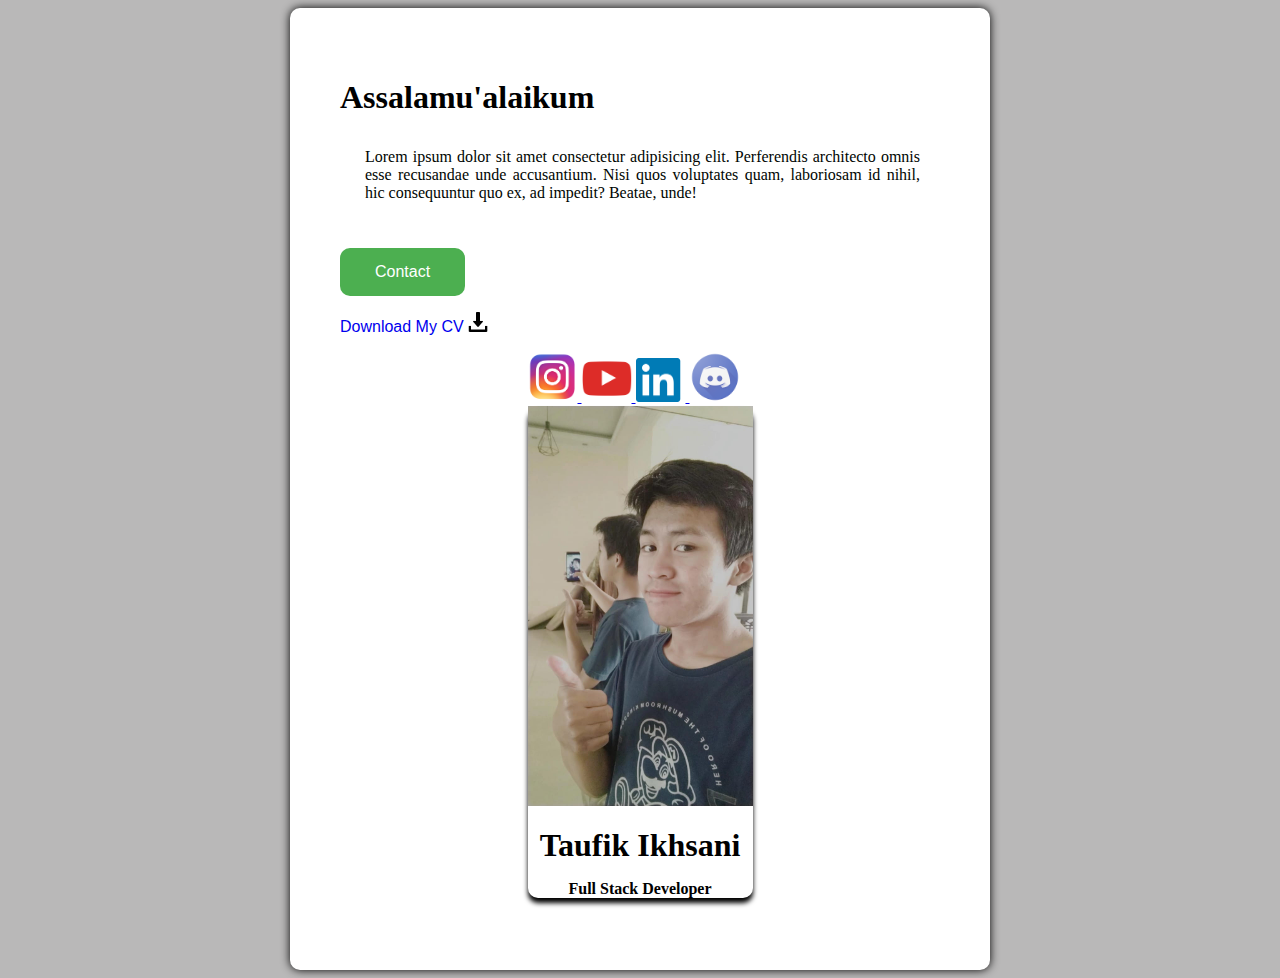
==== index.html @ f36b7d16 "Day1 Uploading" ====
<html>
    <head>
        <title> Day 1 Taufik B48</title>
    </head>
    <body style="background-color: rgb(185, 184, 184);">

        <div style="background-color: white; padding: 50px; width: 600px; border: 2px ; box-shadow: 0px 0px 10px; border-radius: 10px; margin: auto;">
        <h1>
            Assalamu'alaikum
        </h1>
        <p  style="color: rgb(0, 5, 1); text-align: justify ; padding: 10px 20px 30px 25px;;">Lorem ipsum dolor sit amet consectetur adipisicing elit. Perferendis architecto omnis esse recusandae unde accusantium. Nisi quos voluptates quam, laboriosam id nihil, hic consequuntur quo ex, ad impedit? Beatae, unde!
        </p>
        <button type="button" style="background-color: #4CAF50; border: none; color: white;padding: 15px 35px;text-align: center text-decoration: none; display: inline-block ;border-radius: 10px;"><a href="https://wa.me/qr/YPN6Q4BTEREIB1" style="font-family: 'Franklin Gothic Medium', 'Arial Narrow', Arial, sans-serif; color: white; font-weight: 200; font-size: medium; text-decoration: none;"> Contact </a></button>

        <p style="font-family:'Franklin Gothic Medium', 'Arial Narrow', Arial, sans-serif;"><a href="https://drive.google.com/file/d/17CUAUI2k9DwM5jDeUCiHH0WFLPPY012Q/view?usp=sharing" style="text-decoration: none;">Download My CV <img src="image/download.png" style="width: 20px;"></a></p>

            <div style="background-color: white; width: 225px; border: 20px ;  margin: auto;">

                    <a href="https://www.instagram.com/taufikikhs/?hl=id" >
                    <img src="image/ig.png" width="80" border=0 style="width: 50px; " >
                    </a>
                    <a href="https://www.youtube.com/channel/UC6KxbzyPT2Bq9d8nvzQdCqA">
                    <img src="image/yt.png" width="80" border=0 style="width: 50px;">
                    </a>
                    <a href="https://www.linkedin.com/in/taufik-ikhsani-76a835259/">
                    <img src="image/linked.png" width="80" border=0 style="width: 50px;">
                    </a>
                    <a href="https://discord.gg/sdqPVBtA">
                    <img src="image/discord.png" width="80" border=0 style="width: 50px;">
                    </a>
            </div>
        
        <div style="background-color: white; width: 225px; border: 20px ; box-shadow: 0px 5px 5px; border-radius: 10px; margin: auto;">
            <img src="image/fotoku.jpg" style=" width: 225px;  ">
            <h1 style="text-align: center;">Taufik Ikhsani
            <p style="font-size: medium;">Full Stack Developer</p></h1>
        </div>
    </div>
    </body>
</html>
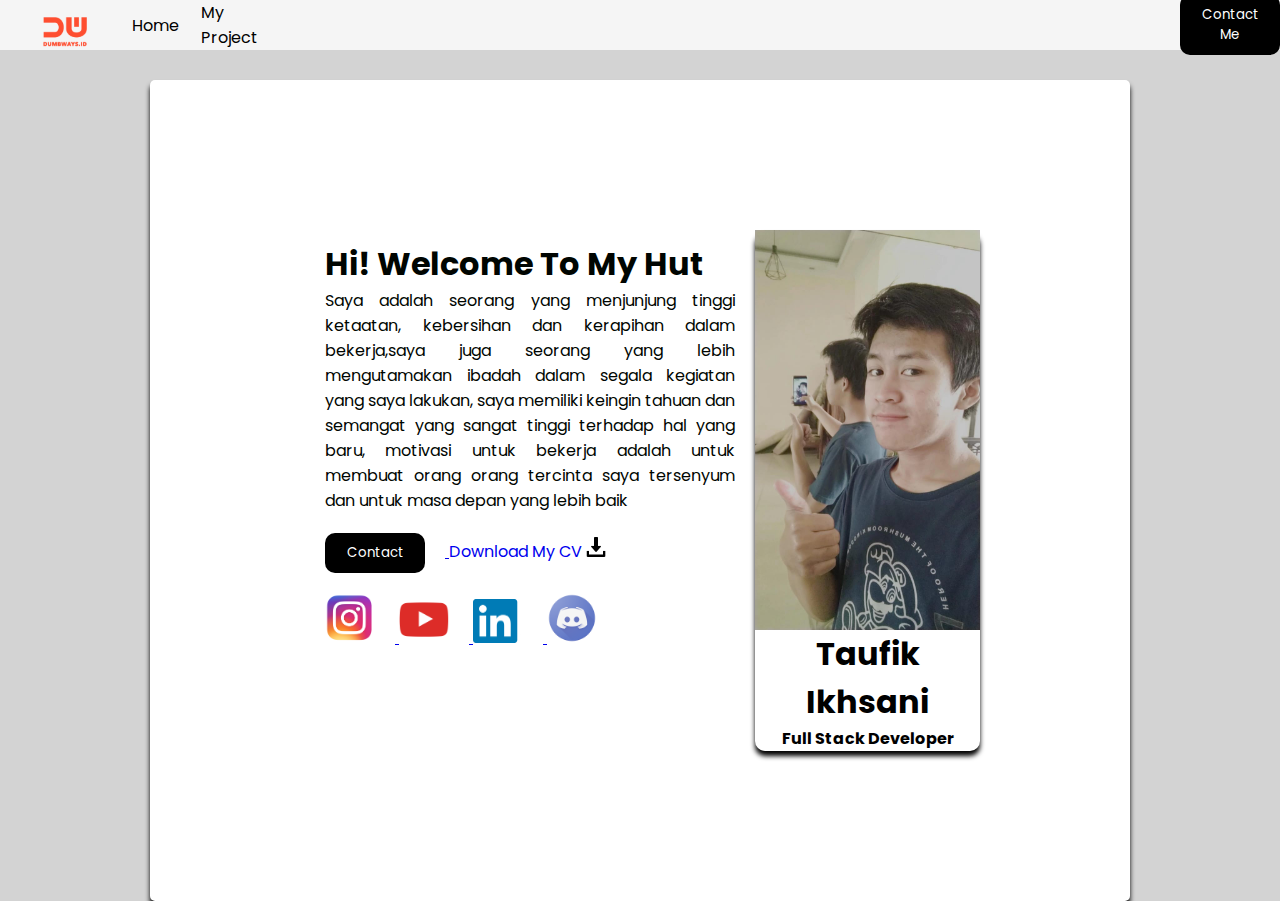
==== commit d505e1cf: "Uploading Day 2" ====
--- a/index.html
+++ b/index.html
@@ -1,40 +1,82 @@
 <html>
     <head>
-        <title> Day 1 Taufik B48</title>
+        <title>
+            Index
+        </title>
+        <link rel="icon" type="image/x-icon" href="image/mylogo.png">
+                <link rel="stylesheet" href="css/styleindex.css" />
     </head>
-    <body style="background-color: rgb(185, 184, 184);">
+    <body>
+        <nav>
+            <ul>
+                <li>
+                <img class="hover" src="image/logo.png">
+                </li>
+                <li>
+                    <a href="index.html">Home</a>
+                </li>
+                <li>
+                    <a href="https://github.com/taufikikhs/b48-taufik-ikhsani">My Project</a>
+                </li>
+                </ul>
+    
+                    <div class="nav-right">
+                       <a href="contact.html"> <button class="button-atas button-1">Contact Me</button></a>
+                    </div>       
+        </nav>
+<div class="card">
+    <div class="content">
+        <h1>Hi! Welcome To My Hut</h1>
+    <p>Saya adalah seorang yang menjunjung
+        tinggi ketaatan, kebersihan dan kerapihan
+        dalam bekerja,saya juga seorang yang
+        lebih mengutamakan ibadah dalam segala
+        kegiatan yang saya lakukan, saya memiliki
+        keingin tahuan dan semangat yang sangat
+        tinggi terhadap hal yang baru, motivasi
+        untuk bekerja adalah untuk membuat
+        orang orang tercinta saya tersenyum dan
+        untuk masa depan yang lebih baik</p>
+    <div>
+        
 
-        <div style="background-color: white; padding: 50px; width: 600px; border: 2px ; box-shadow: 0px 0px 10px; border-radius: 10px; margin: auto;">
-        <h1>
-            Assalamu'alaikum
-        </h1>
-        <p  style="color: rgb(0, 5, 1); text-align: justify ; padding: 10px 20px 30px 25px;;">Lorem ipsum dolor sit amet consectetur adipisicing elit. Perferendis architecto omnis esse recusandae unde accusantium. Nisi quos voluptates quam, laboriosam id nihil, hic consequuntur quo ex, ad impedit? Beatae, unde!
-        </p>
-        <button type="button" style="background-color: #4CAF50; border: none; color: white;padding: 15px 35px;text-align: center text-decoration: none; display: inline-block ;border-radius: 10px;"><a href="https://wa.me/qr/YPN6Q4BTEREIB1" style="font-family: 'Franklin Gothic Medium', 'Arial Narrow', Arial, sans-serif; color: white; font-weight: 200; font-size: medium; text-decoration: none;"> Contact </a></button>
+            <a href="https://wa.me/qr/YPN6Q4BTEREIB1"> 
+                <button class="kontak kontakhov">Contact</button>
+            </a>
+     
+            <a href="https://drive.google.com/file/d/17CUAUI2k9DwM5jDeUCiHH0WFLPPY012Q/view?usp=sharing" class="download">Download My CV <img src="image/download.png" class="download"></a>
 
-        <p style="font-family:'Franklin Gothic Medium', 'Arial Narrow', Arial, sans-serif;"><a href="https://drive.google.com/file/d/17CUAUI2k9DwM5jDeUCiHH0WFLPPY012Q/view?usp=sharing" style="text-decoration: none;">Download My CV <img src="image/download.png" style="width: 20px;"></a></p>
+    </div>
 
-            <div style="background-color: white; width: 225px; border: 20px ;  margin: auto;">
+    <div>
 
-                    <a href="https://www.instagram.com/taufikikhs/?hl=id" >
-                    <img src="image/ig.png" width="80" border=0 style="width: 50px; " >
-                    </a>
-                    <a href="https://www.youtube.com/channel/UC6KxbzyPT2Bq9d8nvzQdCqA">
-                    <img src="image/yt.png" width="80" border=0 style="width: 50px;">
-                    </a>
-                    <a href="https://www.linkedin.com/in/taufik-ikhsani-76a835259/">
-                    <img src="image/linked.png" width="80" border=0 style="width: 50px;">
-                    </a>
-                    <a href="https://discord.gg/sdqPVBtA">
-                    <img src="image/discord.png" width="80" border=0 style="width: 50px;">
-                    </a>
-            </div>
+            <a href="https://www.instagram.com/taufikikhs/?hl=id" class="ig" >
+            <img class="hover" src="image/ig.png" width="50px"  >
+            </a>
+
+            <a href="https://www.youtube.com/channel/UC6KxbzyPT2Bq9d8nvzQdCqA" class="yt">
+            <img class="hover" src="image/yt.png" width="50px"  >
+            </a>
+
+            <a href="https://www.linkedin.com/in/taufik-ikhsani-76a835259/" class="link">
+            <img class="hover" src="image/linked.png" width="50px" >
+            </a>
+
+            <a href="https://discord.gg/sdqPVBtA" class="dis">
+            <img class="hover" src="image/discord.png" width="50px" >
+            </a>
+        </div>
         
-        <div style="background-color: white; width: 225px; border: 20px ; box-shadow: 0px 5px 5px; border-radius: 10px; margin: auto;">
-            <img src="image/fotoku.jpg" style=" width: 225px;  ">
+    </div>
+    
+    <div class="foto">
+            <img src="image/fotoku.jpg" class="fotoku">
             <h1 style="text-align: center;">Taufik Ikhsani
             <p style="font-size: medium;">Full Stack Developer</p></h1>
         </div>
+        
     </div>
+</div>
+        
     </body>
 </html>--- a/css/styleindex.css
+++ b/css/styleindex.css
@@ -0,0 +1,145 @@
+@import url('https://fonts.googleapis.com/css2?family=Poppins&display=swap');
+* {
+
+    margin:0 ;
+    font-family: 'Poppins', sans-serif;
+}
+body {
+    background-color: lightgray;
+}
+nav{
+    display: flex;
+    background-color: whitesmoke;
+    height: 50px;
+}
+
+nav ul {
+    display: flex;
+    flex-direction: row;
+    align-items: center;
+    height: 100%;
+    gap: 22px;
+}
+
+nav ul li {
+    list-style-type: none;
+    
+
+}
+nav ul img {
+    width: 50px;
+    height: 30px;
+    margin-top: 7px;
+    object-fit: contain;
+}
+
+nav ul li a {
+    text-decoration: none;
+    color: black;
+}
+
+a:hover{
+    text-decoration: aqua;
+    font-size: large;
+  }
+a:active{
+    font-weight: 800;
+}
+.nav-right{
+
+    display: flex;
+    flex-direction: row;
+    align-items: center;
+    justify-content: flex-end;
+    width: 78%;
+    
+}
+
+.button-atas {
+    background-color: black;
+    color: white;
+    width: 100px;
+    padding: 10px;
+    border-radius: 10px;
+    border-style: none;
+    cursor: pointer;
+    
+}
+
+.button-1:hover{
+    background-color: grey;
+  color: black;
+  font-weight: bold;
+
+}
+
+.card {
+       display: flex;
+       flex-direction: row;
+       justify-content: center;
+       background-color: white;
+       padding: 150px; 
+       border: 2px ;
+       box-shadow: 0px 5px 5px;
+       border-radius: 5px; 
+       margin-top: 30px;
+       margin-right: 150px;
+       margin-left: 150px;
+}
+.content {
+    color: rgb(0, 5, 1); 
+    text-align: justify ; 
+    padding: 10px 20px 30px 25px;
+
+}
+
+.kontak {
+    background-color: black;
+    margin-top: 20px;
+    margin-right: 20px;
+    color: white;
+    width: 100px;
+    padding: 10px;
+    border-radius: 10px;
+    border-style: none;
+    cursor: pointer;
+}
+.kontakhov:hover{
+    background-color: grey;
+    color: black;
+    font-weight: bold;
+}
+.download {
+    text-decoration: none;
+    width: 20px;
+    gap: 50px;
+}
+
+
+.foto {
+        background-color: white;
+        width: 225px;
+        border: 20px ; 
+        box-shadow: 0px 5px 5px;
+        border-radius: 10px; 
+        margin: auto;
+}
+
+.fotoku { 
+    width: 225px; 
+}
+
+.hover {
+    margin-top: 20px;
+    margin-right: 20px;
+     -webkit-transition-duration: 0.5s;
+     -moz-transition-duration: 0.5s;
+      -o-transition-duration: 0.5s;
+     } 
+
+.hover:hover { -webkit-transform:scale(1.2);
+     -moz-transform:scale(1.2);
+      -o-transform:scale(1.2); 
+      opacity: 1;
+       z-index: 2;
+     }
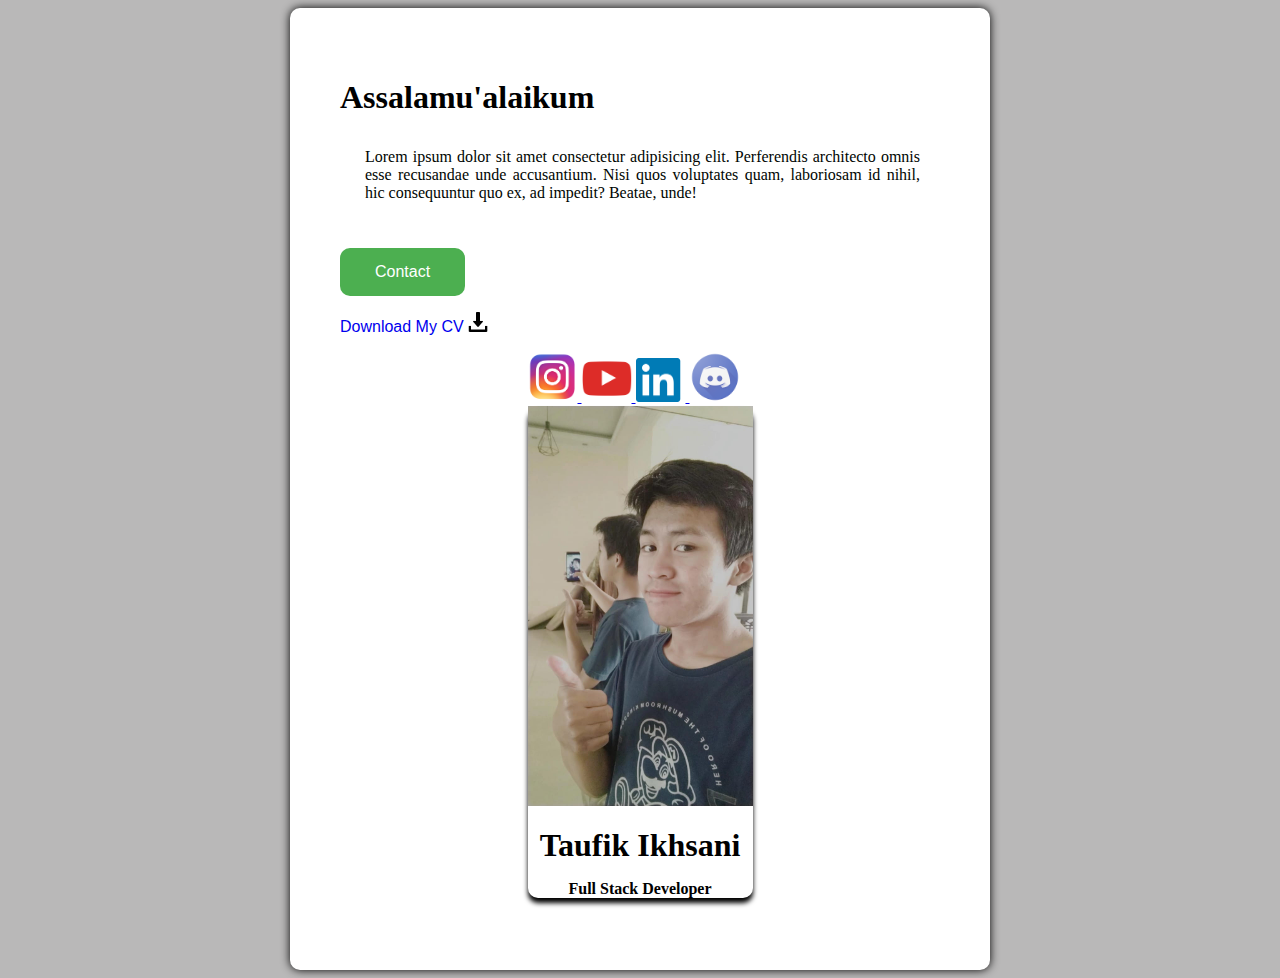
==== commit 6ec7cf08: "Merge pull request #1 from taufikikhs/day1" ====
--- a/index.html
+++ b/index.html
@@ -1,82 +1,40 @@
 <html>
     <head>
-        <title>
-            Index
-        </title>
-        <link rel="icon" type="image/x-icon" href="image/mylogo.png">
-                <link rel="stylesheet" href="css/styleindex.css" />
+        <title> Day 1 Taufik B48</title>
     </head>
-    <body>
-        <nav>
-            <ul>
-                <li>
-                <img class="hover" src="image/logo.png">
-                </li>
-                <li>
-                    <a href="index.html">Home</a>
-                </li>
-                <li>
-                    <a href="https://github.com/taufikikhs/b48-taufik-ikhsani">My Project</a>
-                </li>
-                </ul>
-    
-                    <div class="nav-right">
-                       <a href="contact.html"> <button class="button-atas button-1">Contact Me</button></a>
-                    </div>       
-        </nav>
-<div class="card">
-    <div class="content">
-        <h1>Hi! Welcome To My Hut</h1>
-    <p>Saya adalah seorang yang menjunjung
-        tinggi ketaatan, kebersihan dan kerapihan
-        dalam bekerja,saya juga seorang yang
-        lebih mengutamakan ibadah dalam segala
-        kegiatan yang saya lakukan, saya memiliki
-        keingin tahuan dan semangat yang sangat
-        tinggi terhadap hal yang baru, motivasi
-        untuk bekerja adalah untuk membuat
-        orang orang tercinta saya tersenyum dan
-        untuk masa depan yang lebih baik</p>
-    <div>
+    <body style="background-color: rgb(185, 184, 184);">
+
+        <div style="background-color: white; padding: 50px; width: 600px; border: 2px ; box-shadow: 0px 0px 10px; border-radius: 10px; margin: auto;">
+        <h1>
+            Assalamu'alaikum
+        </h1>
+        <p  style="color: rgb(0, 5, 1); text-align: justify ; padding: 10px 20px 30px 25px;;">Lorem ipsum dolor sit amet consectetur adipisicing elit. Perferendis architecto omnis esse recusandae unde accusantium. Nisi quos voluptates quam, laboriosam id nihil, hic consequuntur quo ex, ad impedit? Beatae, unde!
+        </p>
+        <button type="button" style="background-color: #4CAF50; border: none; color: white;padding: 15px 35px;text-align: center text-decoration: none; display: inline-block ;border-radius: 10px;"><a href="https://wa.me/qr/YPN6Q4BTEREIB1" style="font-family: 'Franklin Gothic Medium', 'Arial Narrow', Arial, sans-serif; color: white; font-weight: 200; font-size: medium; text-decoration: none;"> Contact </a></button>
+
+        <p style="font-family:'Franklin Gothic Medium', 'Arial Narrow', Arial, sans-serif;"><a href="https://drive.google.com/file/d/17CUAUI2k9DwM5jDeUCiHH0WFLPPY012Q/view?usp=sharing" style="text-decoration: none;">Download My CV <img src="image/download.png" style="width: 20px;"></a></p>
+
+            <div style="background-color: white; width: 225px; border: 20px ;  margin: auto;">
+
+                    <a href="https://www.instagram.com/taufikikhs/?hl=id" >
+                    <img src="image/ig.png" width="80" border=0 style="width: 50px; " >
+                    </a>
+                    <a href="https://www.youtube.com/channel/UC6KxbzyPT2Bq9d8nvzQdCqA">
+                    <img src="image/yt.png" width="80" border=0 style="width: 50px;">
+                    </a>
+                    <a href="https://www.linkedin.com/in/taufik-ikhsani-76a835259/">
+                    <img src="image/linked.png" width="80" border=0 style="width: 50px;">
+                    </a>
+                    <a href="https://discord.gg/sdqPVBtA">
+                    <img src="image/discord.png" width="80" border=0 style="width: 50px;">
+                    </a>
+            </div>
         
-
-            <a href="https://wa.me/qr/YPN6Q4BTEREIB1"> 
-                <button class="kontak kontakhov">Contact</button>
-            </a>
-     
-            <a href="https://drive.google.com/file/d/17CUAUI2k9DwM5jDeUCiHH0WFLPPY012Q/view?usp=sharing" class="download">Download My CV <img src="image/download.png" class="download"></a>
-
-    </div>
-
-    <div>
-
-            <a href="https://www.instagram.com/taufikikhs/?hl=id" class="ig" >
-            <img class="hover" src="image/ig.png" width="50px"  >
-            </a>
-
-            <a href="https://www.youtube.com/channel/UC6KxbzyPT2Bq9d8nvzQdCqA" class="yt">
-            <img class="hover" src="image/yt.png" width="50px"  >
-            </a>
-
-            <a href="https://www.linkedin.com/in/taufik-ikhsani-76a835259/" class="link">
-            <img class="hover" src="image/linked.png" width="50px" >
-            </a>
-
-            <a href="https://discord.gg/sdqPVBtA" class="dis">
-            <img class="hover" src="image/discord.png" width="50px" >
-            </a>
-        </div>
-        
-    </div>
-    
-    <div class="foto">
-            <img src="image/fotoku.jpg" class="fotoku">
+        <div style="background-color: white; width: 225px; border: 20px ; box-shadow: 0px 5px 5px; border-radius: 10px; margin: auto;">
+            <img src="image/fotoku.jpg" style=" width: 225px;  ">
             <h1 style="text-align: center;">Taufik Ikhsani
             <p style="font-size: medium;">Full Stack Developer</p></h1>
         </div>
-        
     </div>
-</div>
-        
     </body>
 </html>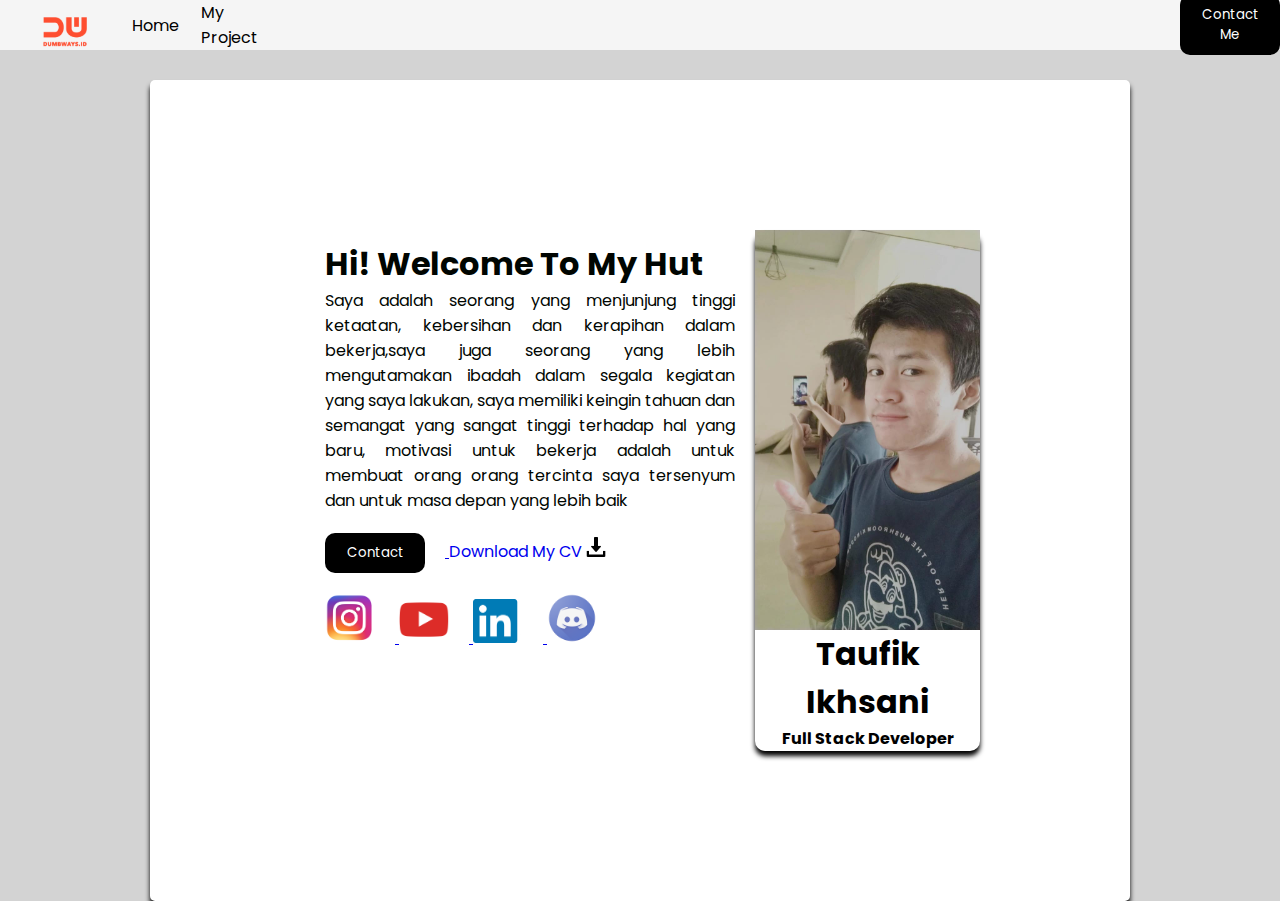
==== commit ea9c5b18: "Day 3 Done" ====
--- a/index.html
+++ b/index.html
@@ -1,40 +1,82 @@
 <html>
     <head>
-        <title> Day 1 Taufik B48</title>
+        <title>
+            Index
+        </title>
+        <link rel="icon" type="image/x-icon" href="image/mylogo.png">
+                <link rel="stylesheet" href="css/styleindex.css" />
     </head>
-    <body style="background-color: rgb(185, 184, 184);">
+    <body>
+        <nav>
+            <ul>
+                <li>
+               <a href="https://dumbways.id/"><img class="hover" src="image/logo.png" href ></a> 
+                </li>
+                <li>
+                    <a href="index.html">Home</a>
+                </li>
+                <li>
+                    <a href="https://github.com/taufikikhs/b48s1-taufik/tree/master">My Project</a>
+                </li>
+                </ul>
+    
+                    <div class="nav-right">
+                       <a href="contact.html"> <button class="button-atas button-1">Contact Me</button></a>
+                    </div>       
+        </nav>
+<div class="card">
+    <div class="content">
+        <h1>Hi! Welcome To My Hut</h1>
+    <p>Saya adalah seorang yang menjunjung
+        tinggi ketaatan, kebersihan dan kerapihan
+        dalam bekerja,saya juga seorang yang
+        lebih mengutamakan ibadah dalam segala
+        kegiatan yang saya lakukan, saya memiliki
+        keingin tahuan dan semangat yang sangat
+        tinggi terhadap hal yang baru, motivasi
+        untuk bekerja adalah untuk membuat
+        orang orang tercinta saya tersenyum dan
+        untuk masa depan yang lebih baik</p>
+    <div>
+        
 
-        <div style="background-color: white; padding: 50px; width: 600px; border: 2px ; box-shadow: 0px 0px 10px; border-radius: 10px; margin: auto;">
-        <h1>
-            Assalamu'alaikum
-        </h1>
-        <p  style="color: rgb(0, 5, 1); text-align: justify ; padding: 10px 20px 30px 25px;;">Lorem ipsum dolor sit amet consectetur adipisicing elit. Perferendis architecto omnis esse recusandae unde accusantium. Nisi quos voluptates quam, laboriosam id nihil, hic consequuntur quo ex, ad impedit? Beatae, unde!
-        </p>
-        <button type="button" style="background-color: #4CAF50; border: none; color: white;padding: 15px 35px;text-align: center text-decoration: none; display: inline-block ;border-radius: 10px;"><a href="https://wa.me/qr/YPN6Q4BTEREIB1" style="font-family: 'Franklin Gothic Medium', 'Arial Narrow', Arial, sans-serif; color: white; font-weight: 200; font-size: medium; text-decoration: none;"> Contact </a></button>
+            <a href="https://wa.me/qr/YPN6Q4BTEREIB1"> 
+                <button class="kontak kontakhov">Contact</button>
+            </a>
+     
+            <a href="https://drive.google.com/file/d/17CUAUI2k9DwM5jDeUCiHH0WFLPPY012Q/view?usp=sharing" class="download">Download My CV <img src="image/download.png" class="download"></a>
 
-        <p style="font-family:'Franklin Gothic Medium', 'Arial Narrow', Arial, sans-serif;"><a href="https://drive.google.com/file/d/17CUAUI2k9DwM5jDeUCiHH0WFLPPY012Q/view?usp=sharing" style="text-decoration: none;">Download My CV <img src="image/download.png" style="width: 20px;"></a></p>
+    </div>
 
-            <div style="background-color: white; width: 225px; border: 20px ;  margin: auto;">
+    <div>
 
-                    <a href="https://www.instagram.com/taufikikhs/?hl=id" >
-                    <img src="image/ig.png" width="80" border=0 style="width: 50px; " >
-                    </a>
-                    <a href="https://www.youtube.com/channel/UC6KxbzyPT2Bq9d8nvzQdCqA">
-                    <img src="image/yt.png" width="80" border=0 style="width: 50px;">
-                    </a>
-                    <a href="https://www.linkedin.com/in/taufik-ikhsani-76a835259/">
-                    <img src="image/linked.png" width="80" border=0 style="width: 50px;">
-                    </a>
-                    <a href="https://discord.gg/sdqPVBtA">
-                    <img src="image/discord.png" width="80" border=0 style="width: 50px;">
-                    </a>
-            </div>
+            <a href="https://www.instagram.com/taufikikhs/?hl=id" class="ig" >
+            <img class="hover" src="image/ig.png" width="50px"  >
+            </a>
+
+            <a href="https://www.youtube.com/channel/UC6KxbzyPT2Bq9d8nvzQdCqA" class="yt">
+            <img class="hover" src="image/yt.png" width="50px"  >
+            </a>
+
+            <a href="https://www.linkedin.com/in/taufik-ikhsani-76a835259/" class="link">
+            <img class="hover" src="image/linked.png" width="50px" >
+            </a>
+
+            <a href="https://discord.gg/sdqPVBtA" class="dis">
+            <img class="hover" src="image/discord.png" width="50px" >
+            </a>
+        </div>
         
-        <div style="background-color: white; width: 225px; border: 20px ; box-shadow: 0px 5px 5px; border-radius: 10px; margin: auto;">
-            <img src="image/fotoku.jpg" style=" width: 225px;  ">
+    </div>
+    
+    <div class="foto">
+            <img src="image/fotoku.jpg" class="fotoku">
             <h1 style="text-align: center;">Taufik Ikhsani
             <p style="font-size: medium;">Full Stack Developer</p></h1>
         </div>
+        
     </div>
+</div>
+        
     </body>
 </html>--- a/css/styleindex.css
+++ b/css/styleindex.css
@@ -0,0 +1,145 @@
+@import url('https://fonts.googleapis.com/css2?family=Poppins&display=swap');
+* {
+
+    margin:0 ;
+    font-family: 'Poppins', sans-serif;
+}
+body {
+    background-color: lightgray;
+}
+nav{
+    display: flex;
+    background-color: whitesmoke;
+    height: 50px;
+}
+
+nav ul {
+    display: flex;
+    flex-direction: row;
+    align-items: center;
+    height: 100%;
+    gap: 22px;
+}
+
+nav ul li {
+    list-style-type: none;
+    
+
+}
+nav ul img {
+    width: 50px;
+    height: 30px;
+    margin-top: 7px;
+    object-fit: contain;
+}
+
+nav ul li a {
+    text-decoration: none;
+    color: black;
+}
+
+a:hover{
+    text-decoration: aqua;
+    font-size: large;
+  }
+a:active{
+    font-weight: 800;
+}
+.nav-right{
+
+    display: flex;
+    flex-direction: row;
+    align-items: center;
+    justify-content: flex-end;
+    width: 78%;
+    
+}
+
+.button-atas {
+    background-color: black;
+    color: white;
+    width: 100px;
+    padding: 10px;
+    border-radius: 10px;
+    border-style: none;
+    cursor: pointer;
+    
+}
+
+.button-1:hover{
+    background-color: grey;
+  color: black;
+  font-weight: bold;
+
+}
+
+.card {
+       display: flex;
+       flex-direction: row;
+       justify-content: center;
+       background-color: white;
+       padding: 150px; 
+       border: 2px ;
+       box-shadow: 0px 5px 5px;
+       border-radius: 5px; 
+       margin-top: 30px;
+       margin-right: 150px;
+       margin-left: 150px;
+}
+.content {
+    color: rgb(0, 5, 1); 
+    text-align: justify ; 
+    padding: 10px 20px 30px 25px;
+
+}
+
+.kontak {
+    background-color: black;
+    margin-top: 20px;
+    margin-right: 20px;
+    color: white;
+    width: 100px;
+    padding: 10px;
+    border-radius: 10px;
+    border-style: none;
+    cursor: pointer;
+}
+.kontakhov:hover{
+    background-color: grey;
+    color: black;
+    font-weight: bold;
+}
+.download {
+    text-decoration: none;
+    width: 20px;
+    gap: 50px;
+}
+
+
+.foto {
+        background-color: white;
+        width: 225px;
+        border: 20px ; 
+        box-shadow: 0px 5px 5px;
+        border-radius: 10px; 
+        margin: auto;
+}
+
+.fotoku { 
+    width: 225px; 
+}
+
+.hover {
+    margin-top: 20px;
+    margin-right: 20px;
+     -webkit-transition-duration: 0.5s;
+     -moz-transition-duration: 0.5s;
+      -o-transition-duration: 0.5s;
+     } 
+
+.hover:hover { -webkit-transform:scale(1.2);
+     -moz-transform:scale(1.2);
+      -o-transform:scale(1.2); 
+      opacity: 1;
+       z-index: 2;
+     }
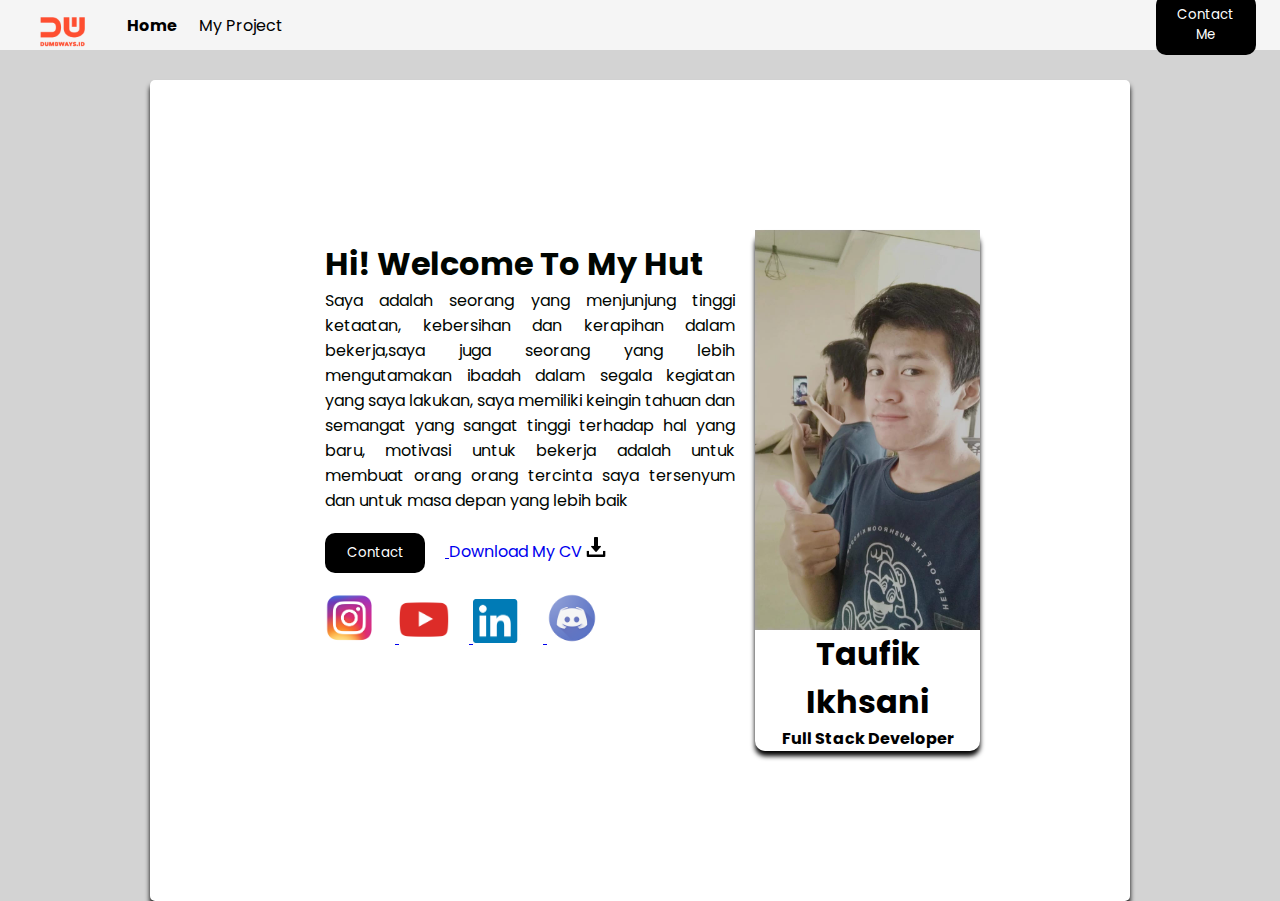
==== commit 935f3d69: "day 4" ====
--- a/index.html
+++ b/index.html
@@ -4,7 +4,7 @@
             Index
         </title>
         <link rel="icon" type="image/x-icon" href="image/mylogo.png">
-                <link rel="stylesheet" href="css/styleindex.css" />
+                <link rel="stylesheet" href="css/style.css" />
     </head>
     <body>
         <nav>
@@ -13,11 +13,12 @@
                <a href="https://dumbways.id/"><img class="hover" src="image/logo.png" href ></a> 
                 </li>
                 <li>
-                    <a href="index.html">Home</a>
+                    <a href="index.html" style="font-weight: bolder;">Home</a>
                 </li>
                 <li>
-                    <a href="https://github.com/taufikikhs/b48s1-taufik/tree/master">My Project</a>
+                    <a href="myproject.html">My Project</a>
                 </li>
+        
                 </ul>
     
                     <div class="nav-right">
--- a/css/style.css
+++ b/css/style.css
@@ -0,0 +1,231 @@
+
+/*----KESELURUHAN---- */
+@import url('https://fonts.googleapis.com/css2?family=Poppins&display=swap');
+* {
+
+    margin:0 ;
+    font-family: 'Poppins', sans-serif;
+}
+body {
+    background-color: lightgray;
+}
+/*----NAVBAR---- */
+nav{
+    display: flex;
+    background-color: whitesmoke;
+    height: 50px;
+}
+
+nav ul {
+    display: flex;
+    flex-direction: row;
+    align-items: center;
+    height: 100%;
+    gap: 22px;
+}
+
+nav ul li {
+    list-style-type: none;
+    
+
+}
+nav ul img {
+    width: 45px;
+    height: 30px;
+}
+
+nav ul li a {
+    text-decoration: none;
+    color: black;
+}
+
+a:hover{
+    text-decoration: aqua;
+    font-size: large;
+  }
+a:active{
+    font-weight: 800;
+}
+.nav-right{
+
+    display: flex;
+    flex-direction: row;
+    align-items: center;
+    justify-content: flex-end;
+    width: 76%;   
+    
+}
+
+.button-atas {
+    background-color: black;
+    color: white;
+    width: 100px;
+    padding: 10px;
+    border-radius: 10px;
+    border-style: none;
+    cursor: pointer;
+    
+    
+}
+
+.button-1:hover{
+    background-color: grey;
+  color: black;
+  font-weight: bold;
+
+}
+/*----Card Index.HTML---- */
+.card {
+    display: flex;
+    flex-direction: row;
+    justify-content: center;
+    background-color: white;
+    padding: 150px; 
+    border: 2px ;
+    box-shadow: 0px 5px 5px;
+    border-radius: 5px; 
+    margin-top: 30px;
+    margin-right: 150px;
+    margin-left: 150px;
+}
+.content {
+ color: rgb(0, 5, 1); 
+ text-align: justify ; 
+ padding: 10px 20px 30px 25px;
+
+}
+
+.kontak {
+ background-color: black;
+ margin-top: 20px;
+ margin-right: 20px;
+ color: white;
+ width: 100px;
+ padding: 10px;
+ border-radius: 10px;
+ border-style: none;
+ cursor: pointer;
+}
+.kontakhov:hover{
+ background-color: grey;
+ color: black;
+ font-weight: bold;
+}
+.download {
+ text-decoration: none;
+ width: 20px;
+ gap: 50px;
+}
+
+
+.foto {
+     background-color: white;
+     width: 225px;
+     border: 20px ; 
+     box-shadow: 0px 5px 5px;
+     border-radius: 10px; 
+     margin: auto;
+}
+
+.fotoku { 
+ width: 225px; 
+}
+
+.hover {
+ margin-top: 20px;
+ margin-right: 20px;
+  -webkit-transition-duration: 0.5s;
+  -moz-transition-duration: 0.5s;
+   -o-transition-duration: 0.5s;
+  } 
+
+.hover:hover { -webkit-transform:scale(1.2);
+  -moz-transform:scale(1.2);
+   -o-transform:scale(1.2); 
+   opacity: 1;
+    z-index: 2;
+  }
+
+  /*----Contact.HTML Input---- */
+
+.judul {
+    display: flex;
+    flex-direction: row;
+    justify-content: center;
+    margin: 30px;
+}
+
+.input-container{
+    display: flex;
+    flex-direction: row;
+    justify-content: center;
+}
+
+.form-container {
+    display: flex;
+    flex-direction: column;
+    justify-content: left;
+}
+
+.form-container label {
+    font-size: medium;
+    font-weight: bold;
+    margin-top: 12px;
+}
+
+input {
+   padding: 10px;
+   border-radius: 5px;
+   border-style: none;
+   box-shadow: 0px 2px 1px;
+}
+
+.select {
+    padding: 10px;
+    width: 500px;
+    border-radius: 5px;
+    border-style: none;
+    box-shadow: 0px 2px 1px;
+ }
+
+.text-area{
+    padding: 0px;
+    border-radius: 5px;
+    border-style: none;
+    box-shadow: 0px 2px 1px;
+}
+
+.submit {
+    display: flex;
+    flex-direction: row;
+    align-items: center;
+    justify-content: flex-end;
+    width: 68%;
+    margin-top: 20px;
+}
+
+.button-bawah {
+    background-color: black;
+    color: white;
+    width: 100px;
+    padding: 15px;
+    border-radius: 20px;
+    border-style: none;
+    cursor: pointer;
+     -webkit-transition-duration: 0.5s;
+     -moz-transition-duration: 0.5s;
+      -o-transition-duration: 0.5s;
+}
+
+.button-2:hover{
+    background-color: grey;
+  color: black;
+  font-weight: bold;
+  -webkit-transform:scale(1.2);
+     -moz-transform:scale(1.2);
+      -o-transform:scale(1.2); 
+      opacity: 1;
+       z-index: 2;
+
+}
+
